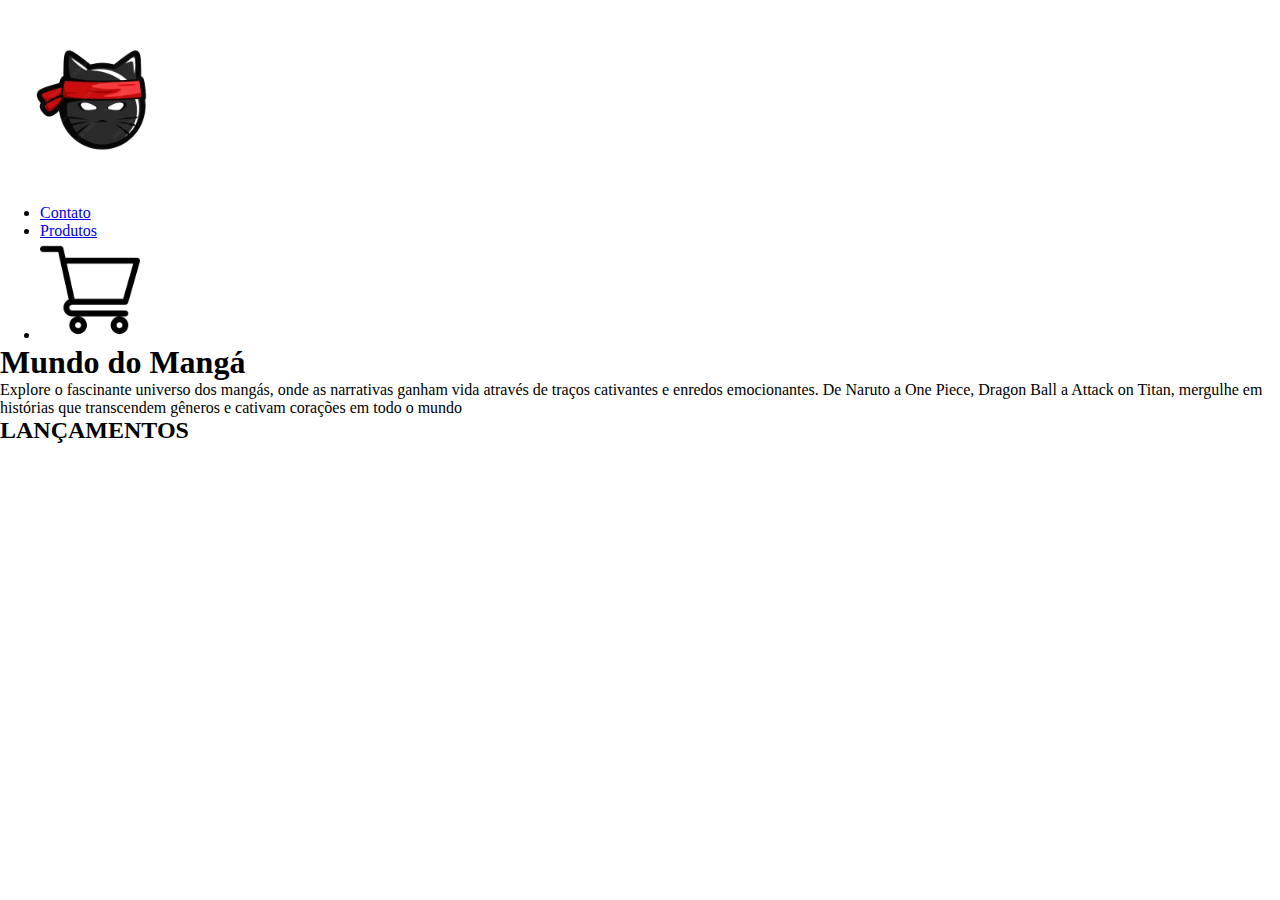
==== index.html @ 86b76ab4 "Criando Lojinha virtual" ====
<!DOCTYPE html>
<html lang="en">
<head>
    <meta charset="UTF-8">
    <meta name="viewport" content="width=device-width, initial-scale=1.0">
    <title>Loja de Mangá</title>
    <link rel="stylesheet" href="estilo.css">
</head>

<body>
 <header class="topo">
    <nav class="navegacao">
       <a href="index.html"><img src="manga-logo.png" alt="logo" height="200" width="200"><img class="img-topo"></a>
     <ul class="menu">
       <li><a href="contato.html">Contato</a></li>
       <li><a href="produtos.html">Produtos</a></li>
       <li><a href="carrinho.html"><img src="carrinho.png" alt="logo" height="100" width="100"><img class="img-topo"></a></li>
     </ul>
    </nav>   
  </header>
 <main>
  <h1 class="titulo">Mundo do Mangá</h1>
   <p>Explore o fascinante universo dos mangás, onde as narrativas ganham vida através de traços cativantes e enredos emocionantes. 
    De Naruto a One Piece, Dragon Ball a Attack on Titan, mergulhe em histórias que transcendem gêneros e cativam corações em todo o mundo</p>
   <h2>LANÇAMENTOS</h2>
  <div>
  
  </div>
 </main>




</body>




</html>
---- estilo.css ----
*{
margin:0px;
box-sizing: border-box;
}
.menu{
    margin-right:auto ;
}
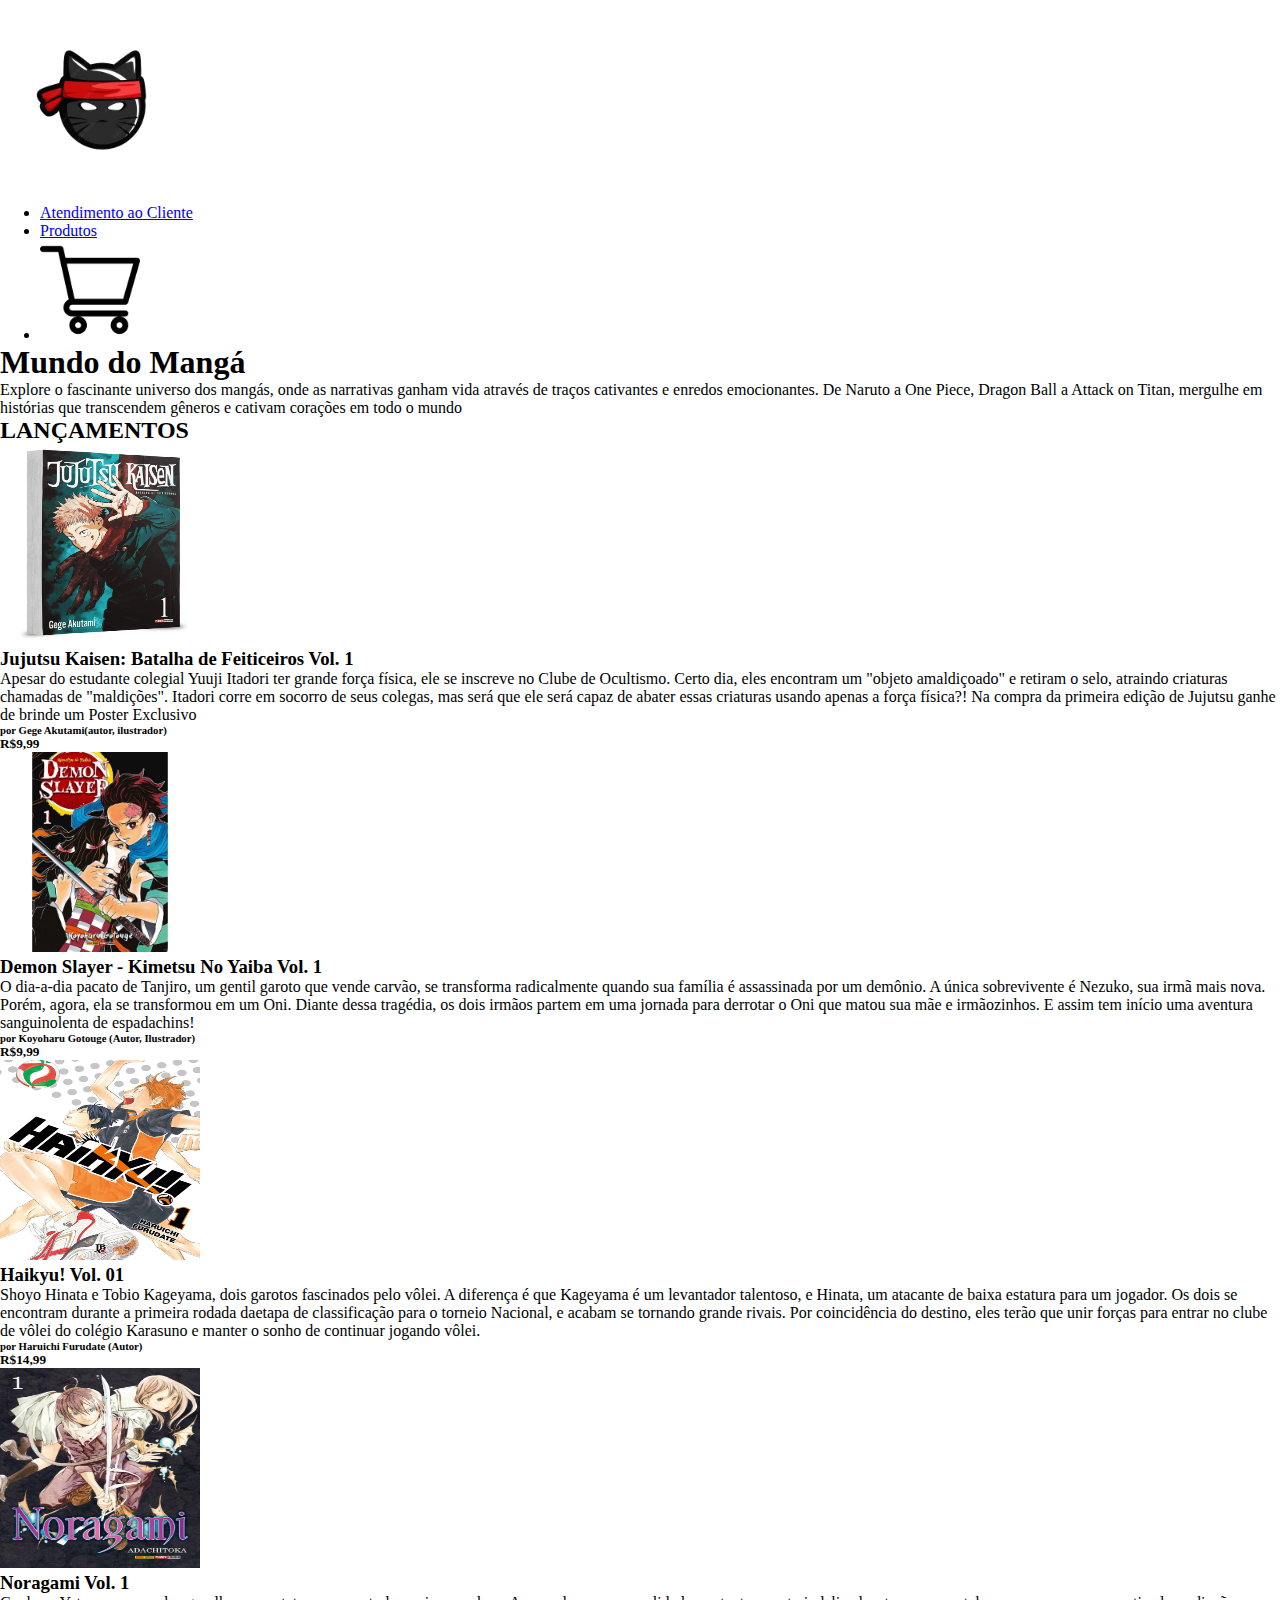
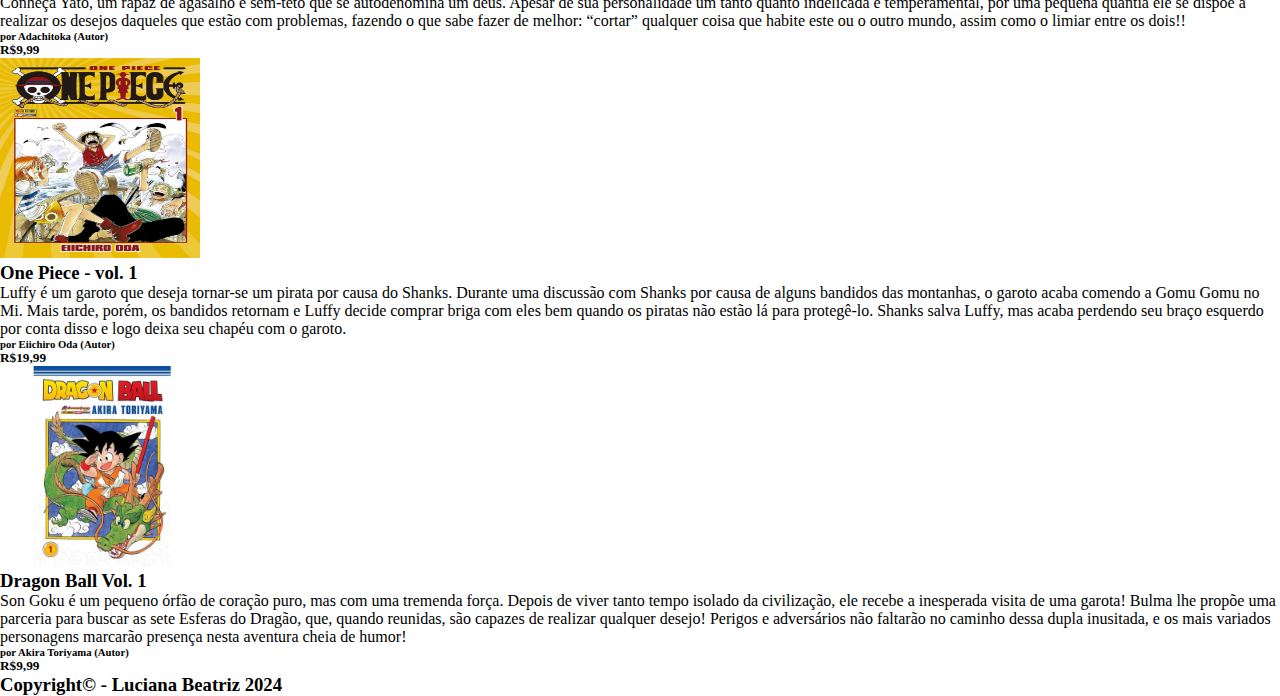
==== commit 6a97ffd7: "Colocando produtos" ====
--- a/index.html
+++ b/index.html
@@ -12,28 +12,85 @@
     <nav class="navegacao">
        <a href="index.html"><img src="manga-logo.png" alt="logo" height="200" width="200"><img class="img-topo"></a>
      <ul class="menu">
-       <li><a href="contato.html">Contato</a></li>
+       <li><a href="contato.html">Atendimento ao Cliente</a></li>
        <li><a href="produtos.html">Produtos</a></li>
-       <li><a href="carrinho.html"><img src="carrinho.png" alt="logo" height="100" width="100"><img class="img-topo"></a></li>
+       <li><a href="carrinho.html"><img src="carrinho.png" alt="carrinho" height="100" width="100"><img class="img-topo"></a></li>
      </ul>
     </nav>   
   </header>
- <main>
+<main>
   <h1 class="titulo">Mundo do Mangá</h1>
-   <p>Explore o fascinante universo dos mangás, onde as narrativas ganham vida através de traços cativantes e enredos emocionantes. 
+   <p class="subtitulo">Explore o fascinante universo dos mangás, onde as narrativas ganham vida através de traços cativantes e enredos emocionantes. 
     De Naruto a One Piece, Dragon Ball a Attack on Titan, mergulhe em histórias que transcendem gêneros e cativam corações em todo o mundo</p>
-   <h2>LANÇAMENTOS</h2>
-  <div>
+   <h2 class="titulo">LANÇAMENTOS</h2>
   
-  </div>
- </main>
-
-
-
+   <div class="grade">
+  
+  <article class="itens">
+    <img src="mangajjk.jpg" alt="img" height="200" width="200"><img class="img1" >
+    <h3 class="item1">Jujutsu Kaisen: Batalha de Feiticeiros Vol. 1</h3>
+    <p class="p1">Apesar do estudante colegial Yuuji Itadori ter grande força física, ele se inscreve no Clube de Ocultismo. 
+       Certo dia, eles encontram um "objeto amaldiçoado" e retiram o selo, atraindo criaturas chamadas de "maldições".
+       Itadori corre em socorro de seus colegas, mas será que ele será capaz de abater essas criaturas usando apenas a força física?!
+       Na compra da primeira edição de Jujutsu ganhe de brinde um Poster Exclusivo</h4>
+    <h6 class="autor1">por Gege Akutami(autor, ilustrador)</p>
+    <h5 class="preço">R$9,99</h5>   
+  </article>
+  <article class="itens">
+    <img src="mangakmty.jpg" alt="img" height="200" width="200"><img class="img2" >
+    <h3>Demon Slayer - Kimetsu No Yaiba Vol. 1 </h3>
+    <p class="p2">O dia-a-dia pacato de Tanjiro, um gentil garoto que vende carvão, se transforma radicalmente quando sua família é assassinada por um demônio. 
+       A única sobrevivente é Nezuko, sua irmã mais nova. Porém, agora, ela se transformou em um Oni. 
+       Diante dessa tragédia, os dois irmãos partem em uma jornada para derrotar o Oni que matou sua mãe e irmãozinhos. 
+       E assim tem início uma aventura sanguinolenta de espadachins!</p>
+    <h6>por Koyoharu Gotouge (Autor, Ilustrador)</h6>
+    <h5>R$9,99</h5>   
+  </article>
+  <article class="itens">
+    <img src="mangahaik.jpg" alt="img" height="200" width="200"><img class="img3" >
+    <h3>Haikyu! Vol. 01</h3>
+    <p class="p3">Shoyo Hinata e Tobio Kageyama, dois garotos fascinados pelo vôlei. 
+      A diferença é que Kageyama é um levantador talentoso, e Hinata, um atacante de baixa estatura para um jogador. 
+      Os dois se encontram durante a primeira rodada daetapa de classificação para o torneio Nacional, e acabam se tornando grande rivais. 
+      Por coincidência do destino, eles terão que unir forças para entrar no clube de vôlei do colégio Karasuno e manter o sonho de continuar jogando vôlei.</p>
+    <h6>por Haruichi Furudate (Autor)</h6>
+    <h5>R$14,99</h5>   
+  </article>
+  <article class="itens">
+    <img src="manganorog.jpg" alt="img" height="200" width="200"><img class="img4" >
+    <h3>Noragami Vol. 1</h3>
+    <p class="p4">Conheça Yato, um rapaz de agasalho e sem-teto que se autodenomina um deus. 
+       Apesar de sua personalidade um tanto quanto indelicada e temperamental, por uma pequena quantia ele se dispõe a realizar os desejos daqueles que estão com problemas, 
+       fazendo o que sabe fazer de melhor: “cortar” qualquer coisa que habite este ou o outro mundo, assim como o limiar entre os dois!!</p>
+    <h6>por Adachitoka (Autor)</h6>
+    <h5>R$9,99</h5>   
+  </article>
+  <article class="itens">
+    <img src="mangaone.jpg" alt="img" height="200" width="200"><img class="img5" >
+    <h3>One Piece - vol. 1</h3>
+    <p class="p5">Luffy é um garoto que deseja tornar-se um pirata por causa do Shanks. 
+       Durante uma discussão com Shanks por causa de alguns bandidos das montanhas, o garoto acaba comendo a Gomu Gomu no Mi. 
+       Mais tarde, porém, os bandidos retornam e Luffy decide comprar briga com eles bem quando os piratas não estão lá para protegê-lo. 
+       Shanks salva Luffy, mas acaba perdendo seu braço esquerdo por conta disso e logo deixa seu chapéu com o garoto.</p>
+    <h6>por Eiichiro Oda (Autor)</h6>
+    <h5>R$19,99</h5>   
+  </article>
+  <article class="itens">
+    <img src="mangadragon.jpg" alt="img" height="200" width="200"><img class="img6" >
+    <h3>Dragon Ball Vol. 1</h3>
+    <p class="p6">Son Goku é um pequeno órfão de coração puro, mas com uma tremenda força. 
+       Depois de viver tanto tempo isolado da civilização, ele recebe a inesperada visita de uma garota! Bulma lhe propõe uma parceria para buscar as sete Esferas do Dragão,
+       que, quando reunidas, são capazes de realizar qualquer desejo! 
+       Perigos e adversários não faltarão no caminho dessa dupla inusitada, e os mais variados personagens marcarão presença nesta aventura cheia de humor!
+    </p>
+    <h6>por Akira Toriyama (Autor)</h6>
+    <h5>R$9,99</h5>   
+  </article>
+</div>
+</main>
+<footer class="rodape">
+  <h3>Copyright© - Luciana Beatriz 2024</h3>
+</footer>
 
 </body>
-
-
-
-
 </html>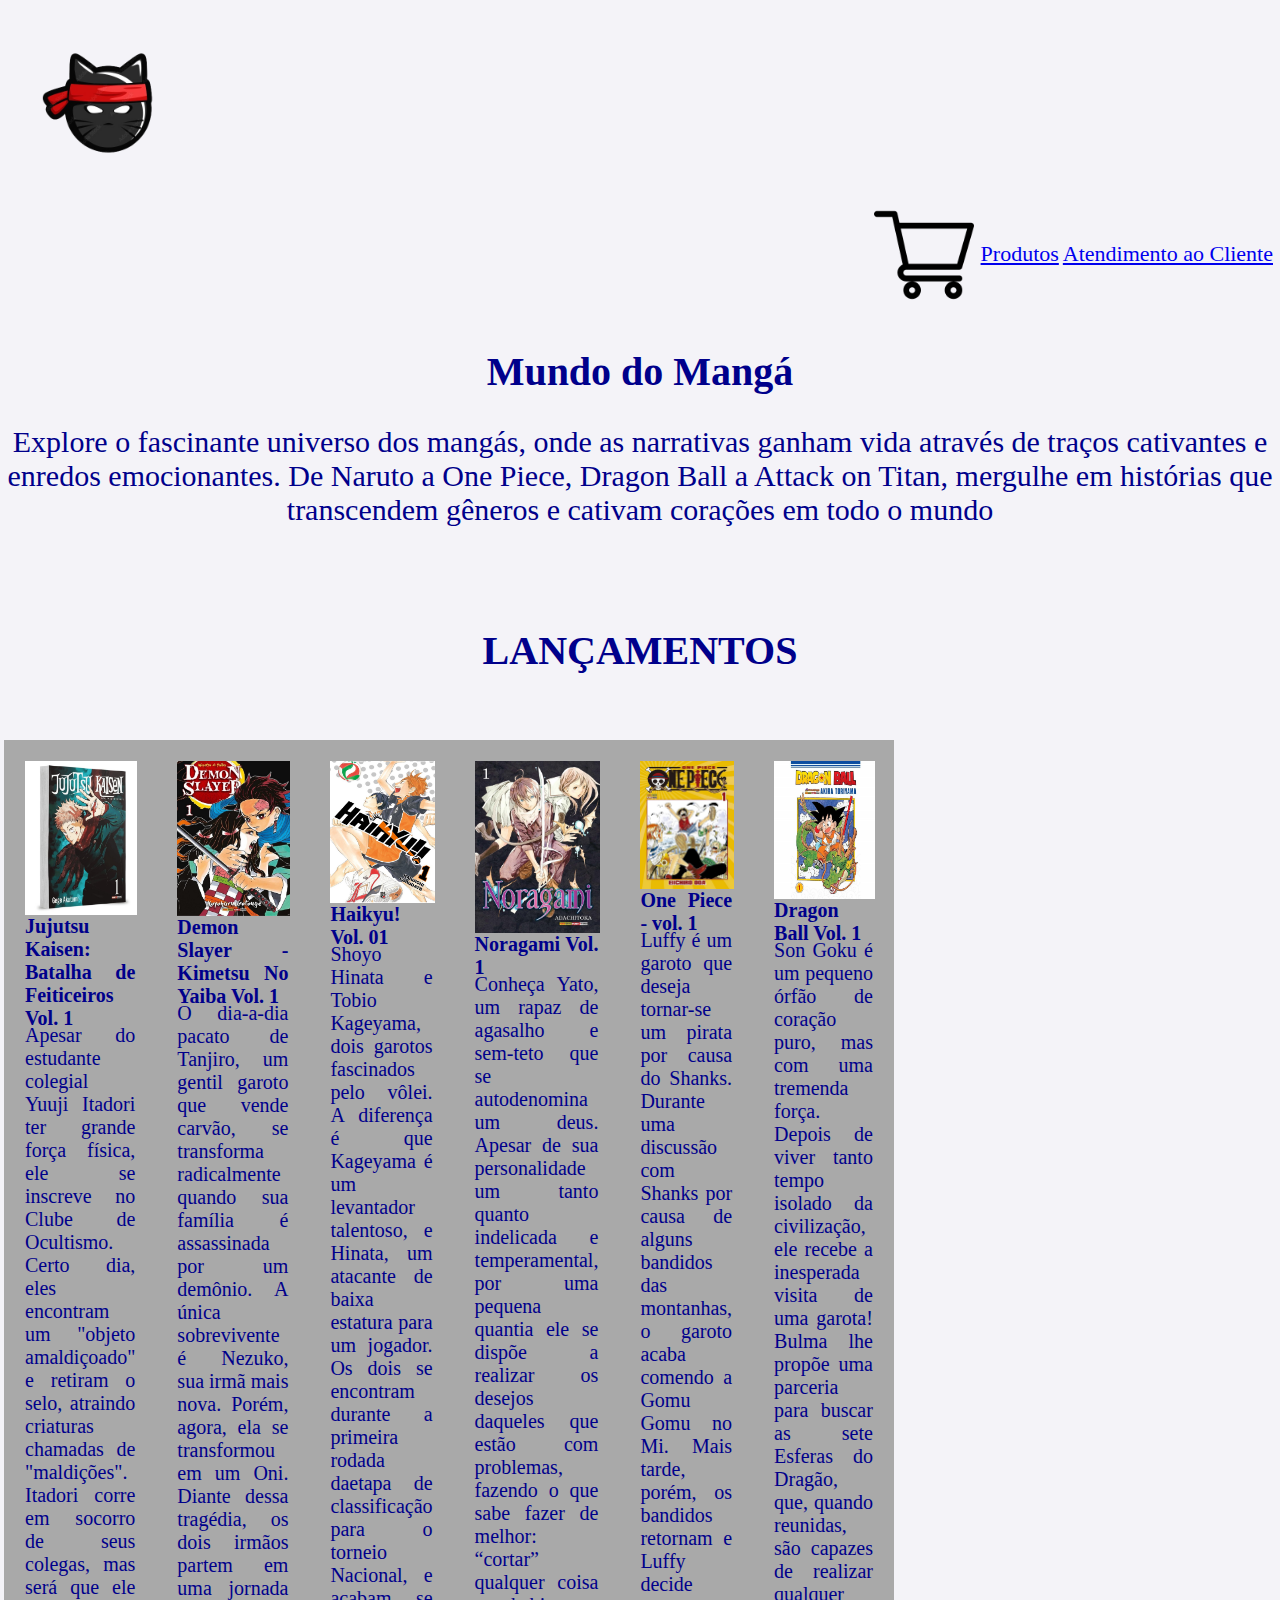
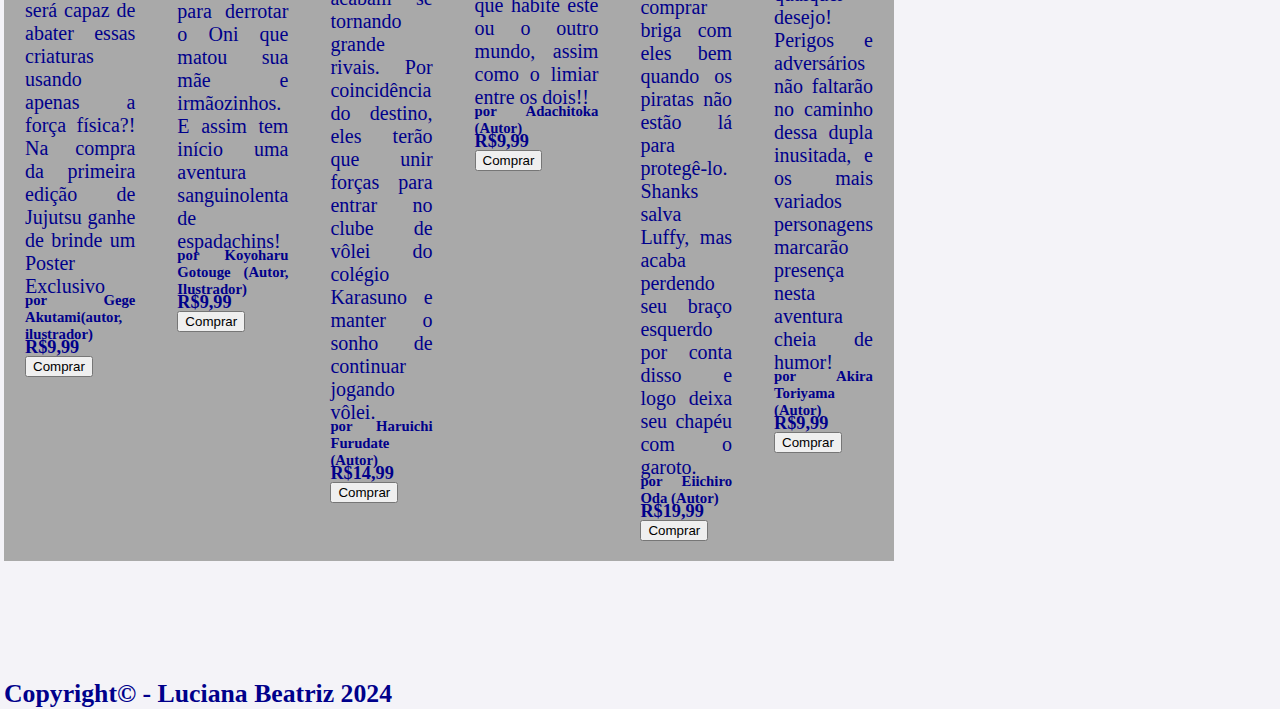
==== commit c8816268: "modificando css" ====
--- a/index.html
+++ b/index.html
@@ -7,10 +7,10 @@
     <link rel="stylesheet" href="estilo.css">
 </head>
 
-<body>
+<body class="body">
  <header class="topo">
-    <nav class="navegacao">
-       <a href="index.html"><img src="manga-logo.png" alt="logo" height="200" width="200"><img class="img-topo"></a>
+    <nav>
+       <a class="logo" href="index.html"><img src="manga-logo.png" alt="logo" height="200" width="200"><img class="imgtopo"></a>
      <ul class="menu">
        <li><a href="contato.html">Atendimento ao Cliente</a></li>
        <li><a href="produtos.html">Produtos</a></li>
@@ -22,69 +22,75 @@
   <h1 class="titulo">Mundo do Mangá</h1>
    <p class="subtitulo">Explore o fascinante universo dos mangás, onde as narrativas ganham vida através de traços cativantes e enredos emocionantes. 
     De Naruto a One Piece, Dragon Ball a Attack on Titan, mergulhe em histórias que transcendem gêneros e cativam corações em todo o mundo</p>
-   <h2 class="titulo">LANÇAMENTOS</h2>
+   <h2 class="titulo2">LANÇAMENTOS</h2>
   
    <div class="grade">
   
   <article class="itens">
-    <img src="mangajjk.jpg" alt="img" height="200" width="200"><img class="img1" >
-    <h3 class="item1">Jujutsu Kaisen: Batalha de Feiticeiros Vol. 1</h3>
+    <img class="img" src="mangajjk.jpg">
+    <h3 class="item">Jujutsu Kaisen: Batalha de Feiticeiros Vol. 1</h3>
     <p class="p1">Apesar do estudante colegial Yuuji Itadori ter grande força física, ele se inscreve no Clube de Ocultismo. 
        Certo dia, eles encontram um "objeto amaldiçoado" e retiram o selo, atraindo criaturas chamadas de "maldições".
        Itadori corre em socorro de seus colegas, mas será que ele será capaz de abater essas criaturas usando apenas a força física?!
        Na compra da primeira edição de Jujutsu ganhe de brinde um Poster Exclusivo</h4>
     <h6 class="autor1">por Gege Akutami(autor, ilustrador)</p>
     <h5 class="preço">R$9,99</h5>   
+    <button>Comprar</button>
   </article>
   <article class="itens">
-    <img src="mangakmty.jpg" alt="img" height="200" width="200"><img class="img2" >
-    <h3>Demon Slayer - Kimetsu No Yaiba Vol. 1 </h3>
+    <img class="img" src="mangakmty.jpg" width="100px">
+    <h3 class="item">Demon Slayer - Kimetsu No Yaiba Vol. 1 </h3>
     <p class="p2">O dia-a-dia pacato de Tanjiro, um gentil garoto que vende carvão, se transforma radicalmente quando sua família é assassinada por um demônio. 
        A única sobrevivente é Nezuko, sua irmã mais nova. Porém, agora, ela se transformou em um Oni. 
        Diante dessa tragédia, os dois irmãos partem em uma jornada para derrotar o Oni que matou sua mãe e irmãozinhos. 
        E assim tem início uma aventura sanguinolenta de espadachins!</p>
     <h6>por Koyoharu Gotouge (Autor, Ilustrador)</h6>
     <h5>R$9,99</h5>   
+    <button>Comprar</button>
   </article>
   <article class="itens">
-    <img src="mangahaik.jpg" alt="img" height="200" width="200"><img class="img3" >
-    <h3>Haikyu! Vol. 01</h3>
+    <img class="img" src="mangahaik.jpg" width="100px">
+    <h3 class="item">Haikyu! Vol. 01</h3>
     <p class="p3">Shoyo Hinata e Tobio Kageyama, dois garotos fascinados pelo vôlei. 
       A diferença é que Kageyama é um levantador talentoso, e Hinata, um atacante de baixa estatura para um jogador. 
       Os dois se encontram durante a primeira rodada daetapa de classificação para o torneio Nacional, e acabam se tornando grande rivais. 
       Por coincidência do destino, eles terão que unir forças para entrar no clube de vôlei do colégio Karasuno e manter o sonho de continuar jogando vôlei.</p>
     <h6>por Haruichi Furudate (Autor)</h6>
-    <h5>R$14,99</h5>   
+    <h5>R$14,99</h5>  
+    <button>Comprar</button> 
   </article>
   <article class="itens">
-    <img src="manganorog.jpg" alt="img" height="200" width="200"><img class="img4" >
-    <h3>Noragami Vol. 1</h3>
+    <img class="img" src="manganorog.jpg">
+    <h3 class="item">Noragami Vol. 1</h3>
     <p class="p4">Conheça Yato, um rapaz de agasalho e sem-teto que se autodenomina um deus. 
        Apesar de sua personalidade um tanto quanto indelicada e temperamental, por uma pequena quantia ele se dispõe a realizar os desejos daqueles que estão com problemas, 
        fazendo o que sabe fazer de melhor: “cortar” qualquer coisa que habite este ou o outro mundo, assim como o limiar entre os dois!!</p>
     <h6>por Adachitoka (Autor)</h6>
     <h5>R$9,99</h5>   
+    <button>Comprar</button>
   </article>
   <article class="itens">
-    <img src="mangaone.jpg" alt="img" height="200" width="200"><img class="img5" >
-    <h3>One Piece - vol. 1</h3>
+    <img class="img" src="mangaone.jpg">
+    <h3 class="item">One Piece - vol. 1</h3>
     <p class="p5">Luffy é um garoto que deseja tornar-se um pirata por causa do Shanks. 
        Durante uma discussão com Shanks por causa de alguns bandidos das montanhas, o garoto acaba comendo a Gomu Gomu no Mi. 
        Mais tarde, porém, os bandidos retornam e Luffy decide comprar briga com eles bem quando os piratas não estão lá para protegê-lo. 
        Shanks salva Luffy, mas acaba perdendo seu braço esquerdo por conta disso e logo deixa seu chapéu com o garoto.</p>
     <h6>por Eiichiro Oda (Autor)</h6>
     <h5>R$19,99</h5>   
+    <button>Comprar</button>
   </article>
   <article class="itens">
-    <img src="mangadragon.jpg" alt="img" height="200" width="200"><img class="img6" >
-    <h3>Dragon Ball Vol. 1</h3>
+    <img class="img" src="mangadragon.jpg">
+    <h3 class="item">Dragon Ball Vol. 1</h3>
     <p class="p6">Son Goku é um pequeno órfão de coração puro, mas com uma tremenda força. 
        Depois de viver tanto tempo isolado da civilização, ele recebe a inesperada visita de uma garota! Bulma lhe propõe uma parceria para buscar as sete Esferas do Dragão,
        que, quando reunidas, são capazes de realizar qualquer desejo! 
        Perigos e adversários não faltarão no caminho dessa dupla inusitada, e os mais variados personagens marcarão presença nesta aventura cheia de humor!
     </p>
     <h6>por Akira Toriyama (Autor)</h6>
-    <h5>R$9,99</h5>   
+    <h5>R$9,99</h5> 
+    <button>Comprar</button>  
   </article>
 </div>
 </main>
--- a/estilo.css
+++ b/estilo.css
@@ -1,7 +1,98 @@
 *{
-margin:0px;
+margin: 1px;
 box-sizing: border-box;
+margin-bottom: -7px;
+}
+.imgtopo{
+    align-self: center;
+}
+.body {
+    background-color:#f4f3f8;
+    font-family: calibri;
+    font-size: 22px;
+    color: darkblue;
 }
 .menu{
-    margin-right:auto ;
+    display: flex;
+    list-style: none;
+    margin-left: 100pxpx;
+    flex-direction: row-reverse;
+    align-items: center;
+    margin-bottom: 58px 
+}
+.titulo{
+    text-align: center;
+    text-decoration: none;
+    margin-bottom: 30px;
+    font-size: 40px;
+}
+.img{
+    width: 100%;
+}
+.titulo2 {
+    text-align: center;
+    text-decoration: none;
+    margin-bottom: 30px;
+    font-size: 40px;
+}
+.subtitulo{
+    text-align: center;
+    font-size: 30px;
+    margin-bottom: 100px;
+}
+.grade{
+    width: 300px;
+    margin-block: 65px;
+    display: flex;
+}
+.itens{
+    background-color: darkgray;
+    padding: 20px;
+    margin-bottom: 60px;
+    width: 300px;
+    text-align: justify;
+    margin-left: auto;
+    margin-right: auto;
+    display: inline-block;
+}
+.item{
+    font-size: 20px;
+}
+.p1{
+    font-size: 20px;
+}
+.p2{
+    font-size: 20px;
+}
+.p3{
+    font-size: 20px;
+}
+.p4{
+    font-size: 20px;
+}
+.p5{
+    font-size: 20px;
+}
+.p6{
+    font-size: 20px;
+}
+.itensp{
+    background-color: beige;
+    padding: 61px;
+    margin-bottom: 60px;
+    width: 820px;
+    text-align: justify;
+    margin-left: auto;
+    margin-right: auto;
+    display: inline-block;
+}
+.itemp{
+    font-size: 38px;
+}
+
+.produtos {
+    background-color: #f4f3f8;
+    font-family: calibri;
+    font-size: 20px;
+    color: red;
 }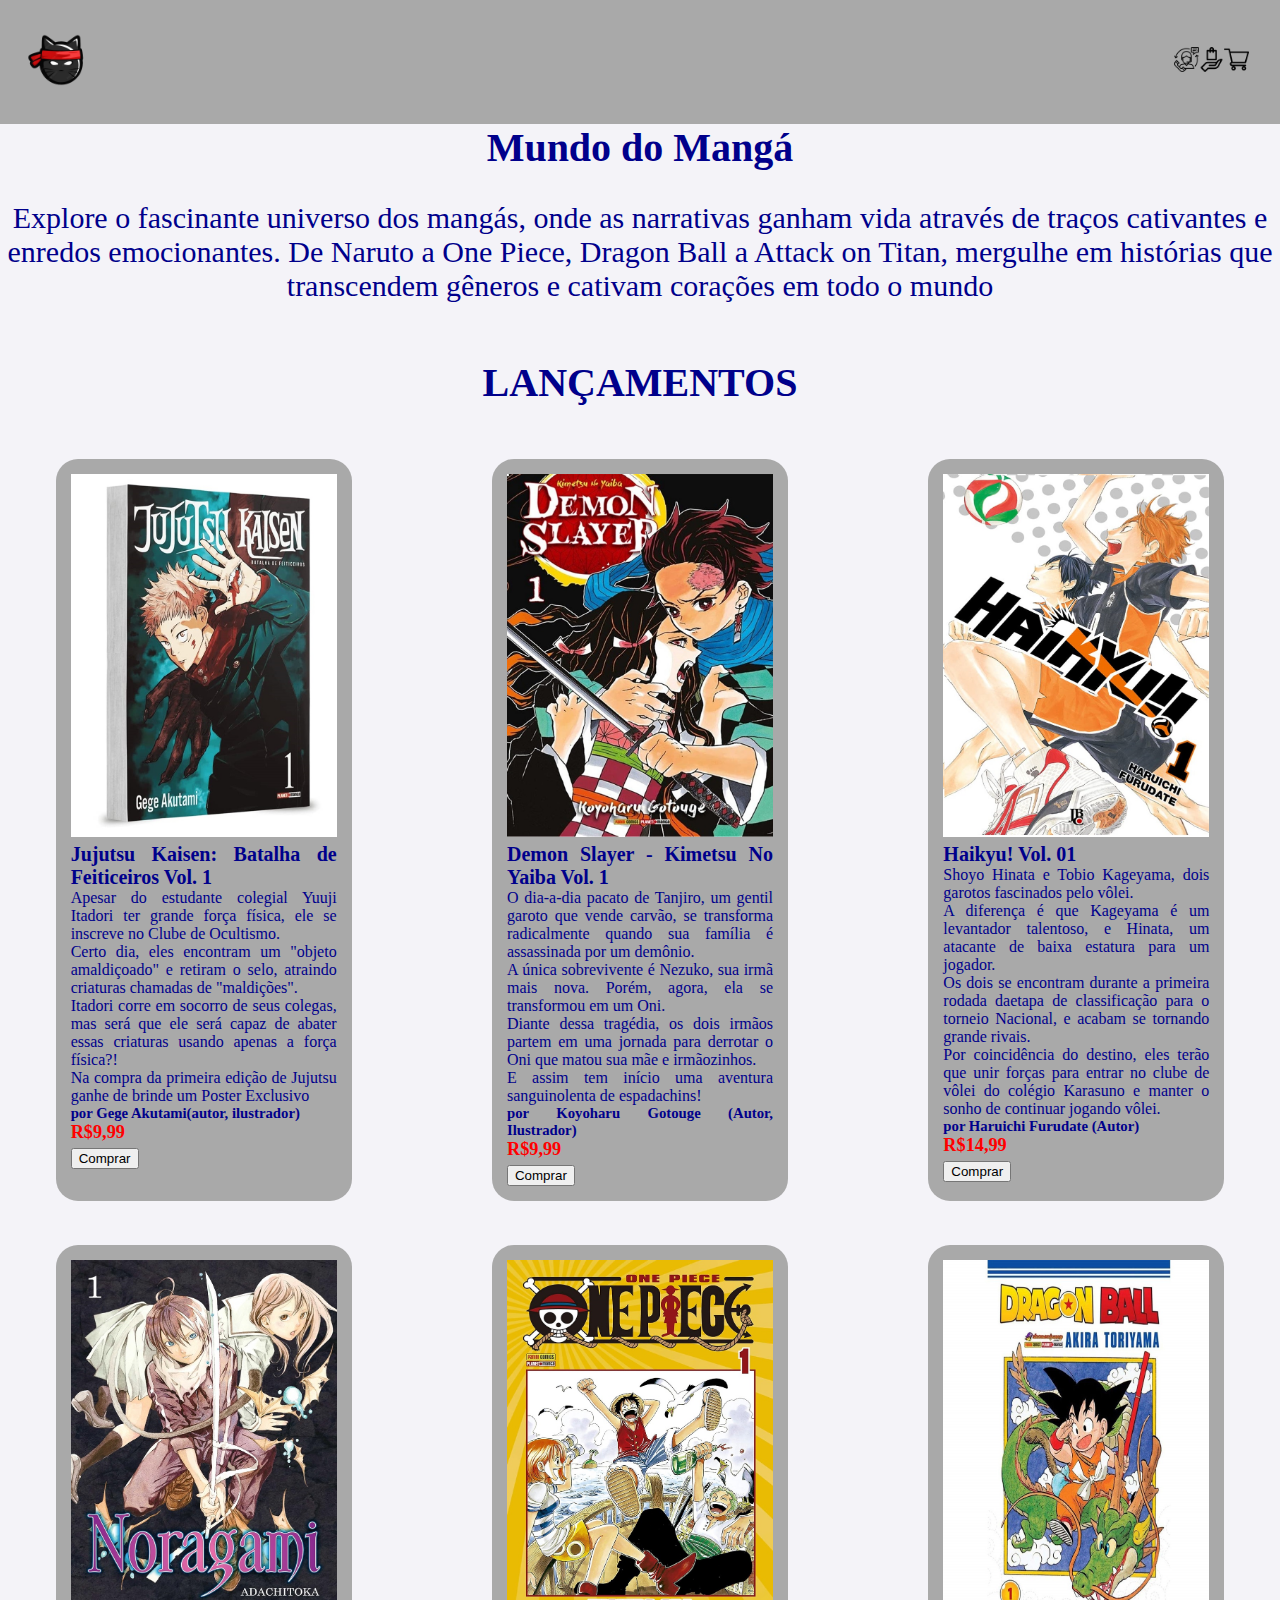
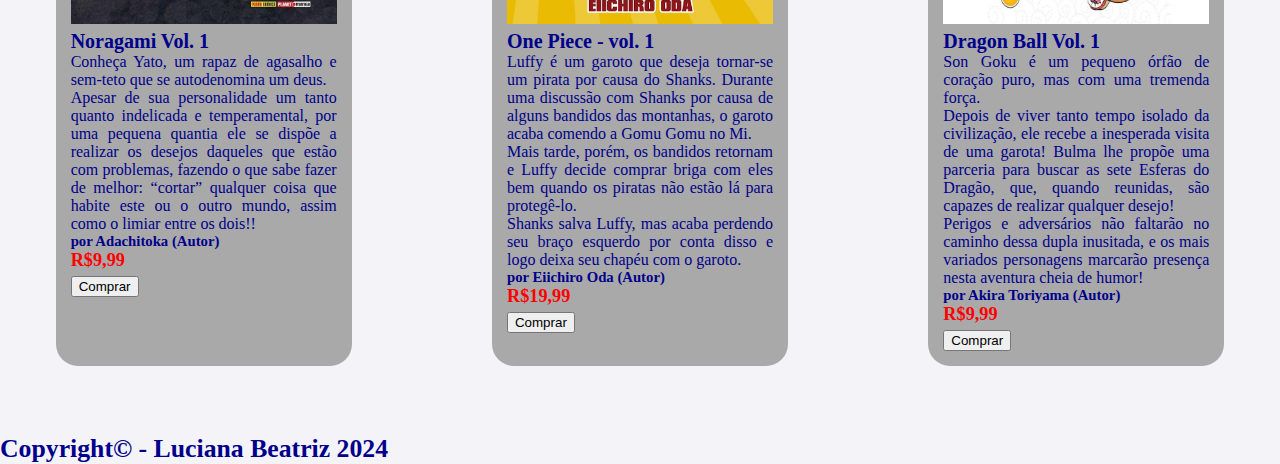
==== commit 0f3fd1ed: "concluindo css" ====
--- a/index.html
+++ b/index.html
@@ -9,94 +9,101 @@
 
 <body class="body">
  <header class="topo">
-    <nav>
-       <a class="logo" href="index.html"><img src="manga-logo.png" alt="logo" height="200" width="200"><img class="imgtopo"></a>
+    <nav class="navegacao">
+       <a class="logo1" href="index.html"><img src="img/manga-logo.png" alt="logo"></a>
      <ul class="menu">
-       <li><a href="contato.html">Atendimento ao Cliente</a></li>
-       <li><a href="produtos.html">Produtos</a></li>
-       <li><a href="carrinho.html"><img src="carrinho.png" alt="carrinho" height="100" width="100"><img class="img-topo"></a></li>
+       <li><a href="contato.html"><img src="img/atendimento-ao-cliente.png" alt="contato" height="25" width="25" ></a></li>
+       <li><a href="produtos.html"><img src="img/produtos.png" alt="produtos" height="25" width="25"></a></li>
+       <li><a href="carrinho.html"><img src="img/carrinho.png" alt="carrinho" height="25" width="25"></a></li>
      </ul>
     </nav>   
   </header>
+    
 <main>
-  <h1 class="titulo">Mundo do Mangá</h1>
-   <p class="subtitulo">Explore o fascinante universo dos mangás, onde as narrativas ganham vida através de traços cativantes e enredos emocionantes. 
+    <h1 class="titulo">Mundo do Mangá</h1>
+    <p class="subtitulo">Explore o fascinante universo dos mangás, onde as narrativas ganham vida através de traços cativantes e enredos emocionantes.
     De Naruto a One Piece, Dragon Ball a Attack on Titan, mergulhe em histórias que transcendem gêneros e cativam corações em todo o mundo</p>
-   <h2 class="titulo2">LANÇAMENTOS</h2>
+    <h2 class="titulo2">LANÇAMENTOS</h2>
   
-   <div class="grade">
+  <div class="grade">
   
-  <article class="itens">
-    <img class="img" src="mangajjk.jpg">
-    <h3 class="item">Jujutsu Kaisen: Batalha de Feiticeiros Vol. 1</h3>
-    <p class="p1">Apesar do estudante colegial Yuuji Itadori ter grande força física, ele se inscreve no Clube de Ocultismo. 
-       Certo dia, eles encontram um "objeto amaldiçoado" e retiram o selo, atraindo criaturas chamadas de "maldições".
-       Itadori corre em socorro de seus colegas, mas será que ele será capaz de abater essas criaturas usando apenas a força física?!
-       Na compra da primeira edição de Jujutsu ganhe de brinde um Poster Exclusivo</h4>
-    <h6 class="autor1">por Gege Akutami(autor, ilustrador)</p>
-    <h5 class="preço">R$9,99</h5>   
-    <button>Comprar</button>
-  </article>
-  <article class="itens">
-    <img class="img" src="mangakmty.jpg" width="100px">
-    <h3 class="item">Demon Slayer - Kimetsu No Yaiba Vol. 1 </h3>
-    <p class="p2">O dia-a-dia pacato de Tanjiro, um gentil garoto que vende carvão, se transforma radicalmente quando sua família é assassinada por um demônio. 
-       A única sobrevivente é Nezuko, sua irmã mais nova. Porém, agora, ela se transformou em um Oni. 
-       Diante dessa tragédia, os dois irmãos partem em uma jornada para derrotar o Oni que matou sua mãe e irmãozinhos. 
-       E assim tem início uma aventura sanguinolenta de espadachins!</p>
-    <h6>por Koyoharu Gotouge (Autor, Ilustrador)</h6>
-    <h5>R$9,99</h5>   
-    <button>Comprar</button>
-  </article>
-  <article class="itens">
-    <img class="img" src="mangahaik.jpg" width="100px">
-    <h3 class="item">Haikyu! Vol. 01</h3>
-    <p class="p3">Shoyo Hinata e Tobio Kageyama, dois garotos fascinados pelo vôlei. 
-      A diferença é que Kageyama é um levantador talentoso, e Hinata, um atacante de baixa estatura para um jogador. 
-      Os dois se encontram durante a primeira rodada daetapa de classificação para o torneio Nacional, e acabam se tornando grande rivais. 
-      Por coincidência do destino, eles terão que unir forças para entrar no clube de vôlei do colégio Karasuno e manter o sonho de continuar jogando vôlei.</p>
-    <h6>por Haruichi Furudate (Autor)</h6>
-    <h5>R$14,99</h5>  
-    <button>Comprar</button> 
-  </article>
-  <article class="itens">
-    <img class="img" src="manganorog.jpg">
-    <h3 class="item">Noragami Vol. 1</h3>
-    <p class="p4">Conheça Yato, um rapaz de agasalho e sem-teto que se autodenomina um deus. 
-       Apesar de sua personalidade um tanto quanto indelicada e temperamental, por uma pequena quantia ele se dispõe a realizar os desejos daqueles que estão com problemas, 
-       fazendo o que sabe fazer de melhor: “cortar” qualquer coisa que habite este ou o outro mundo, assim como o limiar entre os dois!!</p>
-    <h6>por Adachitoka (Autor)</h6>
-    <h5>R$9,99</h5>   
-    <button>Comprar</button>
-  </article>
-  <article class="itens">
-    <img class="img" src="mangaone.jpg">
-    <h3 class="item">One Piece - vol. 1</h3>
-    <p class="p5">Luffy é um garoto que deseja tornar-se um pirata por causa do Shanks. 
-       Durante uma discussão com Shanks por causa de alguns bandidos das montanhas, o garoto acaba comendo a Gomu Gomu no Mi. 
-       Mais tarde, porém, os bandidos retornam e Luffy decide comprar briga com eles bem quando os piratas não estão lá para protegê-lo. 
-       Shanks salva Luffy, mas acaba perdendo seu braço esquerdo por conta disso e logo deixa seu chapéu com o garoto.</p>
-    <h6>por Eiichiro Oda (Autor)</h6>
-    <h5>R$19,99</h5>   
-    <button>Comprar</button>
-  </article>
-  <article class="itens">
-    <img class="img" src="mangadragon.jpg">
-    <h3 class="item">Dragon Ball Vol. 1</h3>
-    <p class="p6">Son Goku é um pequeno órfão de coração puro, mas com uma tremenda força. 
-       Depois de viver tanto tempo isolado da civilização, ele recebe a inesperada visita de uma garota! Bulma lhe propõe uma parceria para buscar as sete Esferas do Dragão,
-       que, quando reunidas, são capazes de realizar qualquer desejo! 
-       Perigos e adversários não faltarão no caminho dessa dupla inusitada, e os mais variados personagens marcarão presença nesta aventura cheia de humor!
-    </p>
-    <h6>por Akira Toriyama (Autor)</h6>
-    <h5>R$9,99</h5> 
-    <button>Comprar</button>  
-  </article>
-</div>
+    <article class="itens">
+      <img src="img/mangajjk.jpg">
+      <h3 class="item">Jujutsu Kaisen: Batalha de Feiticeiros Vol. 1</h3>
+      <p class="p1">Apesar do estudante colegial Yuuji Itadori ter grande força física, ele se inscreve no Clube de Ocultismo.<br>  
+        Certo dia, eles encontram um "objeto amaldiçoado" e retiram o selo, atraindo criaturas chamadas de "maldições".<br> 
+        Itadori corre em socorro de seus colegas, mas será que ele será capaz de abater essas criaturas usando apenas a força física?!<br> 
+        Na compra da primeira edição de Jujutsu ganhe de brinde um Poster Exclusivo</h4>
+      <h6 class="autor1">por Gege Akutami(autor, ilustrador)</p>
+      <h5 class="preço">R$9,99</h5>   
+      <button>Comprar</button>
+    </article>
+    
+    <article class="itens">
+      <img src="img/mangakmty.jpg" >
+      <h3 class="item">Demon Slayer - Kimetsu No Yaiba Vol. 1 </h3>
+      <p class="p1">O dia-a-dia pacato de Tanjiro, um gentil garoto que vende carvão, se transforma radicalmente quando sua família é assassinada por um demônio. <br> 
+        A única sobrevivente é Nezuko, sua irmã mais nova. Porém, agora, ela se transformou em um Oni. <br> 
+        Diante dessa tragédia, os dois irmãos partem em uma jornada para derrotar o Oni que matou sua mãe e irmãozinhos. <br> 
+        E assim tem início uma aventura sanguinolenta de espadachins!</p>
+      <h6>por Koyoharu Gotouge (Autor, Ilustrador)</h6>
+      <h5 class="preço">R$9,99</h5>   
+      <button>Comprar</button>
+    </article>
+    
+    <article class="itens">
+      <img src="img/mangahaik.jpg">
+      <h3 class="item">Haikyu! Vol. 01</h3>
+      <p class="p1">Shoyo Hinata e Tobio Kageyama, dois garotos fascinados pelo vôlei.<br> 
+        A diferença é que Kageyama é um levantador talentoso, e Hinata, um atacante de baixa estatura para um jogador.<br> 
+        Os dois se encontram durante a primeira rodada daetapa de classificação para o torneio Nacional, e acabam se tornando grande rivais. <br> 
+        Por coincidência do destino, eles terão que unir forças para entrar no clube de vôlei do colégio Karasuno e manter o sonho de continuar jogando vôlei.</p>
+      <h6>por Haruichi Furudate (Autor)</h6>
+      <h5 class="preço">R$14,99</h5>  
+      <button>Comprar</button> 
+    </article>
+    
+    <article class="itens">
+      <img src="img/manganorog.jpg">
+      <h3 class="item">Noragami Vol. 1</h3>
+      <p class="p1">Conheça Yato, um rapaz de agasalho e sem-teto que se autodenomina um deus. <br> 
+        Apesar de sua personalidade um tanto quanto indelicada e temperamental, por uma pequena quantia ele se dispõe a realizar os desejos daqueles que estão com problemas, 
+        fazendo o que sabe fazer de melhor: “cortar” qualquer coisa que habite este ou o outro mundo, assim como o limiar entre os dois!!</p>
+      <h6>por Adachitoka (Autor)</h6>
+      <h5 class="preço">R$9,99</h5>   
+      <button>Comprar</button>
+    </article>
+    
+    <article class="itens">
+      <img src="img/mangaone.jpg">
+      <h3 class="item">One Piece - vol. 1</h3>
+      <p class="p1">Luffy é um garoto que deseja tornar-se um pirata por causa do Shanks. 
+        Durante uma discussão com Shanks por causa de alguns bandidos das montanhas, o garoto acaba comendo a Gomu Gomu no Mi. <br> 
+        Mais tarde, porém, os bandidos retornam e Luffy decide comprar briga com eles bem quando os piratas não estão lá para protegê-lo. <br> 
+        Shanks salva Luffy, mas acaba perdendo seu braço esquerdo por conta disso e logo deixa seu chapéu com o garoto.</p>
+      <h6>por Eiichiro Oda (Autor)</h6>
+      <h5 class="preço">R$19,99</h5>   
+      <button>Comprar</button>
+    </article>
+    
+    <article class="itens">
+      <img src="img/mangadragon.jpg">
+      <h3 class="item">Dragon Ball Vol. 1</h3>
+      <p class="p1">Son Goku é um pequeno órfão de coração puro, mas com uma tremenda força. <br> 
+        Depois de viver tanto tempo isolado da civilização, ele recebe a inesperada visita de uma garota! Bulma lhe propõe uma parceria para buscar as sete Esferas do Dragão,
+        que, quando reunidas, são capazes de realizar qualquer desejo! <br> 
+        Perigos e adversários não faltarão no caminho dessa dupla inusitada, e os mais variados personagens marcarão presença nesta aventura cheia de humor!
+      </p>
+      <h6>por Akira Toriyama (Autor)</h6>
+      <h5 class="preço">R$9,99</h5> 
+      <button>Comprar</button>  
+    </article>
+  
+  </div>
 </main>
-<footer class="rodape">
+  <footer class="rodape">
   <h3>Copyright© - Luciana Beatriz 2024</h3>
-</footer>
+  </footer>
 
 </body>
 </html>--- a/estilo.css
+++ b/estilo.css
@@ -1,91 +1,111 @@
 *{
-margin: 1px;
+margin: 0px;
 box-sizing: border-box;
-margin-bottom: -7px;
+
+
 }
-.imgtopo{
-    align-self: center;
+.topo{
+    background-color: darkgray;
+    padding: 10px;
+    font-size: 15px;
 }
+.logo1 img{
+    width: 50px;
+    height: 50px;
+}
+
 .body {
     background-color:#f4f3f8;
     font-family: calibri;
     font-size: 22px;
     color: darkblue;
 }
+
+.navegacao{
+    display: flex;
+}
+
 .menu{
     display: flex;
     list-style: none;
-    margin-left: 100pxpx;
-    flex-direction: row-reverse;
+    margin-left: 133px;
     align-items: center;
-    margin-bottom: 58px 
+    font-size: 22px;
+    justify-content: flex-end;
 }
+
 .titulo{
     text-align: center;
     text-decoration: none;
     margin-bottom: 30px;
     font-size: 40px;
+    color: darkblue;
 }
+
 .img{
     width: 100%;
 }
+
 .titulo2 {
     text-align: center;
     text-decoration: none;
     margin-bottom: 30px;
     font-size: 40px;
+    color: darkblue;
 }
+
 .subtitulo{
     text-align: center;
-    font-size: 30px;
-    margin-bottom: 100px;
+    font-size: 22px;
+    margin-bottom: 20px;
 }
+
 .grade{
-    width: 300px;
-    margin-block: 65px;
-    display: flex;
+    margin-block: 53px;
+    display: grid;
+    gap: 29px;
+    grid-template-columns: repeat(auto-fill, minmax(300px, 1fr));
 }
+
 .itens{
     background-color: darkgray;
-    padding: 20px;
-    margin-bottom: 60px;
-    width: 300px;
+    padding: 15px;
+    margin-bottom: 15px;
+    width: 296px;
     text-align: justify;
     margin-left: auto;
     margin-right: auto;
     display: inline-block;
+    border-radius: 22px;
+    color: darkblue;
 }
+
+.itens img {
+    max-width: 100%;
+    max-height: 100%;
+}
+
 .item{
     font-size: 20px;
 }
+
 .p1{
-    font-size: 20px;
+    font-size: 16px;
+    color: darkblue;
 }
-.p2{
-    font-size: 20px;
-}
-.p3{
-    font-size: 20px;
-}
-.p4{
-    font-size: 20px;
-}
-.p5{
-    font-size: 20px;
-}
-.p6{
-    font-size: 20px;
-}
+
 .itensp{
     background-color: beige;
     padding: 61px;
-    margin-bottom: 60px;
-    width: 820px;
+    margin-bottom: 62px;
+    width: 823px;
     text-align: justify;
     margin-left: auto;
     margin-right: auto;
-    display: inline-block;
+    display: grid;
+    justify-items: center;
 }
+
 .itemp{
     font-size: 38px;
 }
@@ -95,4 +115,29 @@
     font-family: calibri;
     font-size: 20px;
     color: red;
-}+}
+
+.preço{
+    color: red;
+}
+
+@media (min-width:768px) {
+    .logo1 img{
+        width: 100px;
+        height: 100px;
+    }
+    .menu{
+        display: flex;
+        margin-left: auto;
+        justify-content: flex-end;
+        padding: 21px;;
+    }
+    .subtitulo{
+        text-align: center;
+        font-size: 30px;
+        margin-bottom: 56px 
+    }
+
+}
+
+
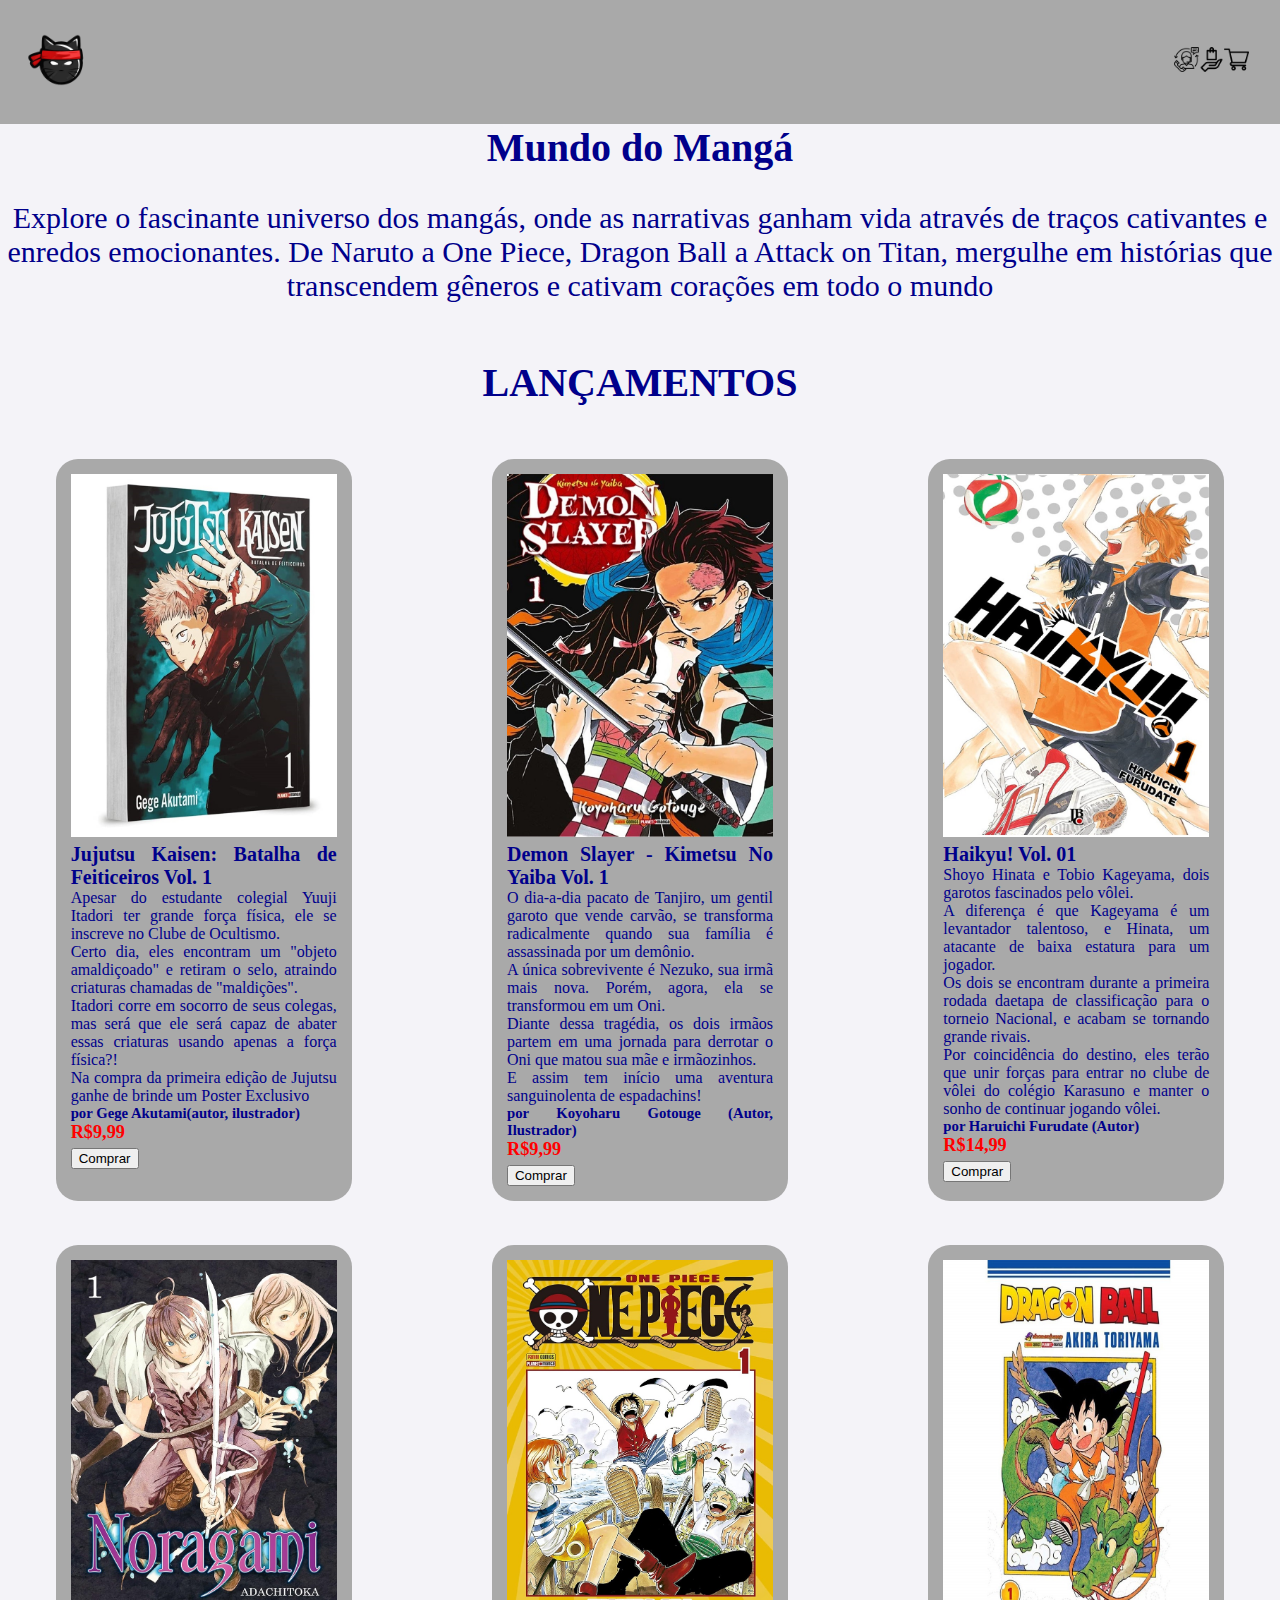
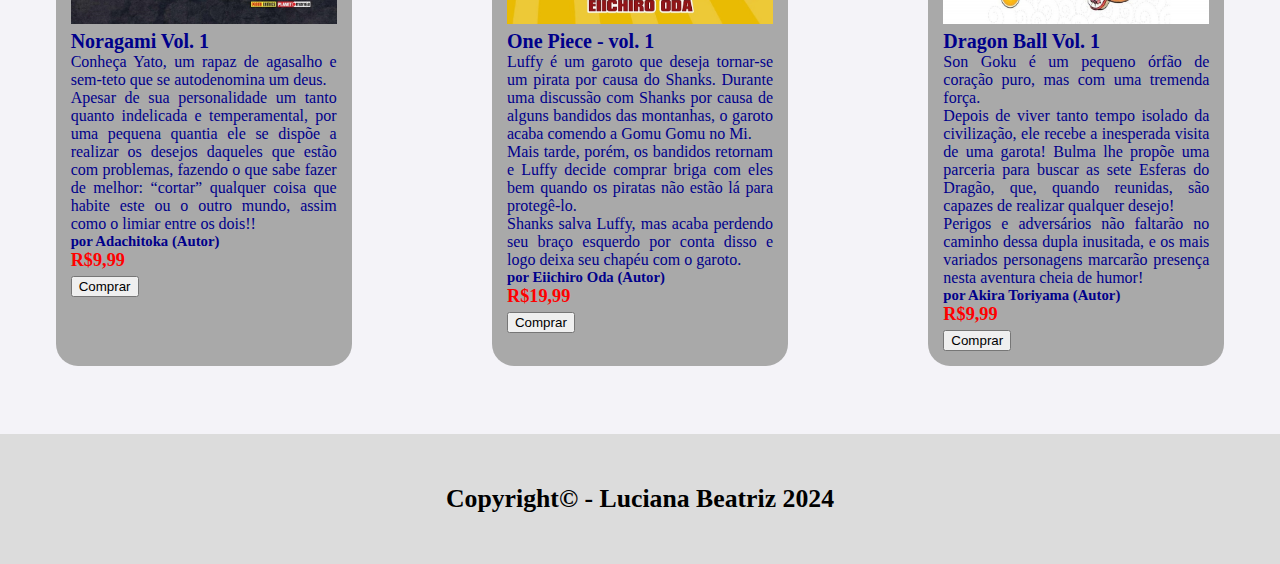
==== commit 247a08e6: "concluido site" ====
--- a/index.html
+++ b/index.html
@@ -5,6 +5,7 @@
     <meta name="viewport" content="width=device-width, initial-scale=1.0">
     <title>Loja de Mangá</title>
     <link rel="stylesheet" href="estilo.css">
+    <link rel="shortcut icon" href="img/favicon.ico" type="img/x-icon">
 </head>
 
 <body class="body">
--- a/estilo.css
+++ b/estilo.css
@@ -1,14 +1,14 @@
 *{
 margin: 0px;
 box-sizing: border-box;
-
-
-}
+}
+
 .topo{
     background-color: darkgray;
     padding: 10px;
     font-size: 15px;
 }
+
 .logo1 img{
     width: 50px;
     height: 50px;
@@ -121,6 +121,72 @@
     color: red;
 }
 
+.tcntt{
+    text-align: center;
+    font-size: 39px;
+    text-decoration: none;
+    color: darkblue;
+    margin-bottom: 20px;
+    margin-top: 18px;
+}
+
+.tcntt2{
+    text-align: center;
+    font-size: 27px;
+    text-decoration: none;
+    color: darkblue;
+    margin-bottom: 32px;
+}
+
+.contato{
+    margin-bottom: 37px;
+    background-color: gainsboro;
+    display: grid;
+    text-align: center;
+    border-radius: 10px;
+    padding: 10px;
+    margin-left: auto;
+    justify-content: center;
+    margin-right: auto;
+
+}
+
+.rotulo{
+    display: ruby;
+    margin-bottom: 5px;
+    font-size: 25px;
+
+}
+.campo{
+    display: block;
+    width: 100%;
+    height: 29px;
+    font-size: 22px;
+    padding-left: 10px;
+    border: 2px;
+    border-radius: 10px;
+    text-align: center;
+}
+
+textarea.campo {
+  height: 150px;
+  padding: 10px;
+
+}
+
+.mapa{
+    margin-bottom: 17px;
+    width: 100%; 
+    height: 600px;
+}
+
+.rodape{
+    color: black;
+    background-color: gainsboro;
+    padding: 50px;
+    text-align: center;
+}
+
 @media (min-width:768px) {
     .logo1 img{
         width: 100px;
@@ -137,7 +203,16 @@
         font-size: 30px;
         margin-bottom: 56px 
     }
-
-}
-
-
+    .campo{
+        display: block;
+        width: 100%;
+        height: 29px;
+        font-size: 22px;
+        padding-left: 10px;
+        border: 2px;
+        border-radius: 10px;
+        text-align: center; 
+    }
+}
+
+
